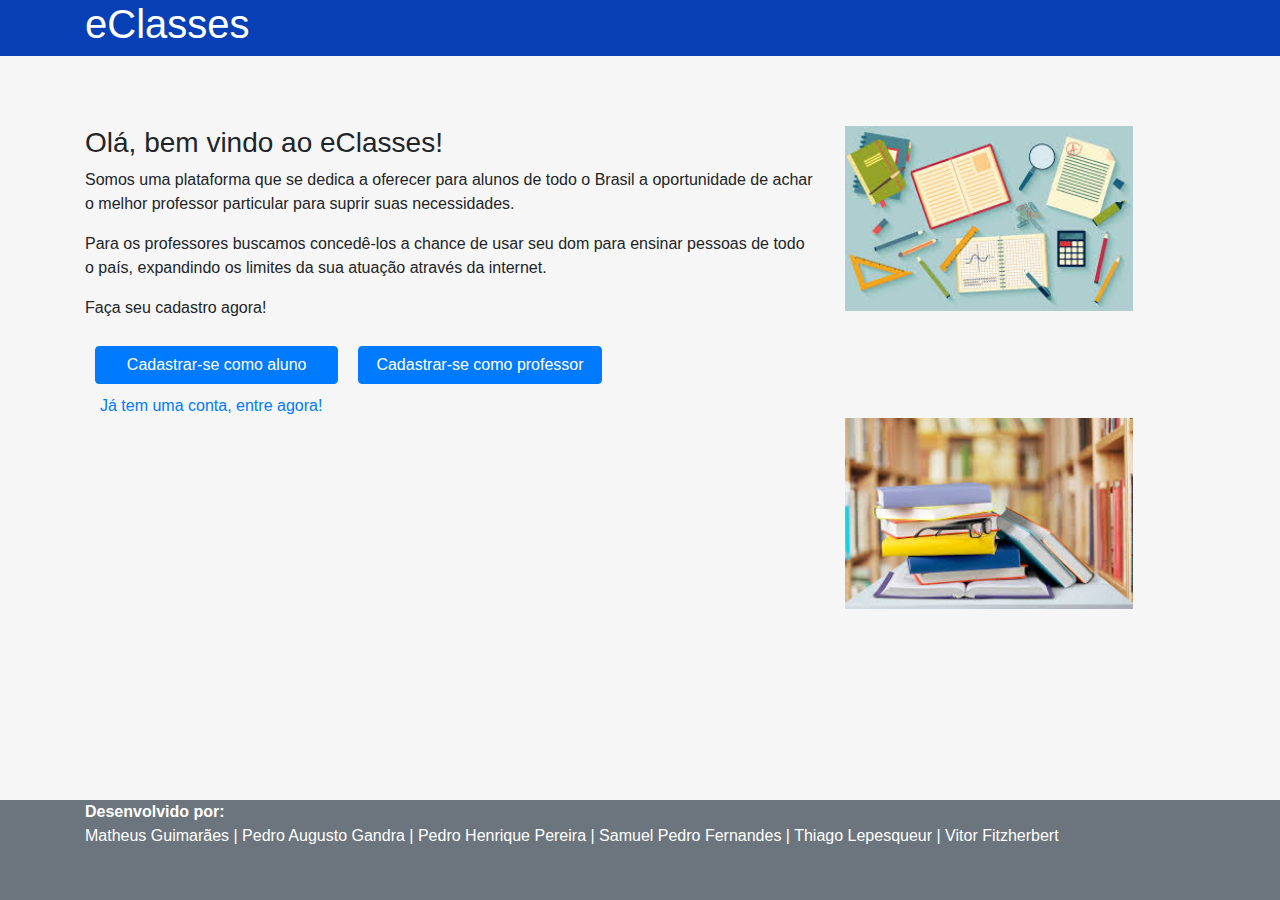
==== server/app/web/index.html @ 52aa15de "Commit final antes da apresentação" ====
<!doctype html>
<html lang="en">

<head>
    <meta charset="utf-8">
    <meta name="viewport" content="width=device-width, initial-scale=1, shrink-to-fit=no">

    <link rel="stylesheet" href="lib/bootstrap/css/bootstrap.min.css">
    <link rel="stylesheet" href="css/custom.css">
    <link rel="stylesheet" href="css/menu.css">
    <title>eClasses</title>
</head>

<body>
    <header class="bg-primary">
        <div class="container">
            <div class="row">
                <div class="col-11">
                    <h2>eClasses</h2>
                </div>
            </div>
        </div>
    </header>

    <main>
        <div class="container">
            <div class="row">
                <div class="col-12 col-md-8">
                    <h3>Olá, bem vindo ao eClasses!</h3>
                    <p>Somos uma plataforma que se dedica a oferecer para alunos de todo o Brasil a oportunidade de achar o melhor professor particular para suprir suas necessidades.</p>
                    <P>Para os professores buscamos concedê-los a chance de usar seu dom para ensinar pessoas de todo o país, expandindo os limites da sua atuação através da internet.</p>
                    <p>Faça seu cadastro agora!</p>

                    <div class="container">
                        <div class="row">
                            <a class="btn btn-primary col-12 col-sm-4" href="cadastro-aluno.html">Cadastrar-se como aluno</a>
                            <a class="btn btn-primary col-12 col-sm-4" href="cadastro-prof.html">Cadastrar-se como professor</a>
                        </div>
                        <div class="row">
                            <a class=" col-12 col-sm-6" href="login.html">Já tem uma conta, entre agora!</a>
                        </div>
                    </div>

                </div>

                <div class="col-12 col-md-4">
                    <!-- https://www.how-to-study.com/learning-style-assessment/ -->
                    <img src="img/pag-inicial.jpg" class="img-inicio">
                </div>
            </div>

            <div class="row">
                <div class="col-12 col-md-4 offset-md-8">
                    <!-- https://www.unitec.ac.nz/about-us/where-is-the-best-study-location -->
                    <img src="img/pag-inicial-2.jpg" class="img-inicio">
                </div>
            </div>
        </div>
    </main>

    <footer class="bg-secondary fixed-bottom">
        <div class="container">
            <div class="row">
                <div class="col">
                    <b>Desenvolvido por:</b>
                    <p>Matheus Guimarães | Pedro Augusto Gandra | Pedro Henrique Pereira | Samuel Pedro Fernandes |
                        Thiago Lepesqueur | Vitor Fitzherbert</p>
                </div>
            </div>
        </div>
    </footer>

    <script src="lib/jquery/jquery-3.5.1.min.js"></script>
    <script src="lib/bootstrap/js/bootstrap.bundle.min.js"></script>

    <script src="js/script.js"></script>

</body>

</html>
---- server/app/web/css/custom.css ----
main {
    margin: 70px 0px;
}

#altered-main {
    margin: 30px 0px;
}

.img-inicio {
    width: 18em;
}

.btn {
    margin: 10px;
}

footer {
    min-height: 100px;
}

#btn-voltar {
    height: 30px;
}

.form-login {
    margin-top: 35px;
}

.card {
    padding: 0px;
}

.bloco1 {
    background-color: aquamarine;
}

.bloco2 {
    background-color: rgb(32, 141, 214);
}

#perfil {
    height: 180px;
}

.preco {
    font-size: 150%;
}

.estrela{
    height: 40px;
}

.bloco1, .bloco2{
    justify-content: center;
    text-align: center;
}
---- server/app/web/css/menu.css ----
.menu {
  height: 88%;
  font-size: 2em;
}

h2 {
  font-size: 2.5em;
}

.black {
  color: white;
  text-shadow: 3px 3px black;
}

body {
  background-color: rgb(246, 246, 246);
}

#msgProf {
  color: black;
}

.none {
  display: none;
}
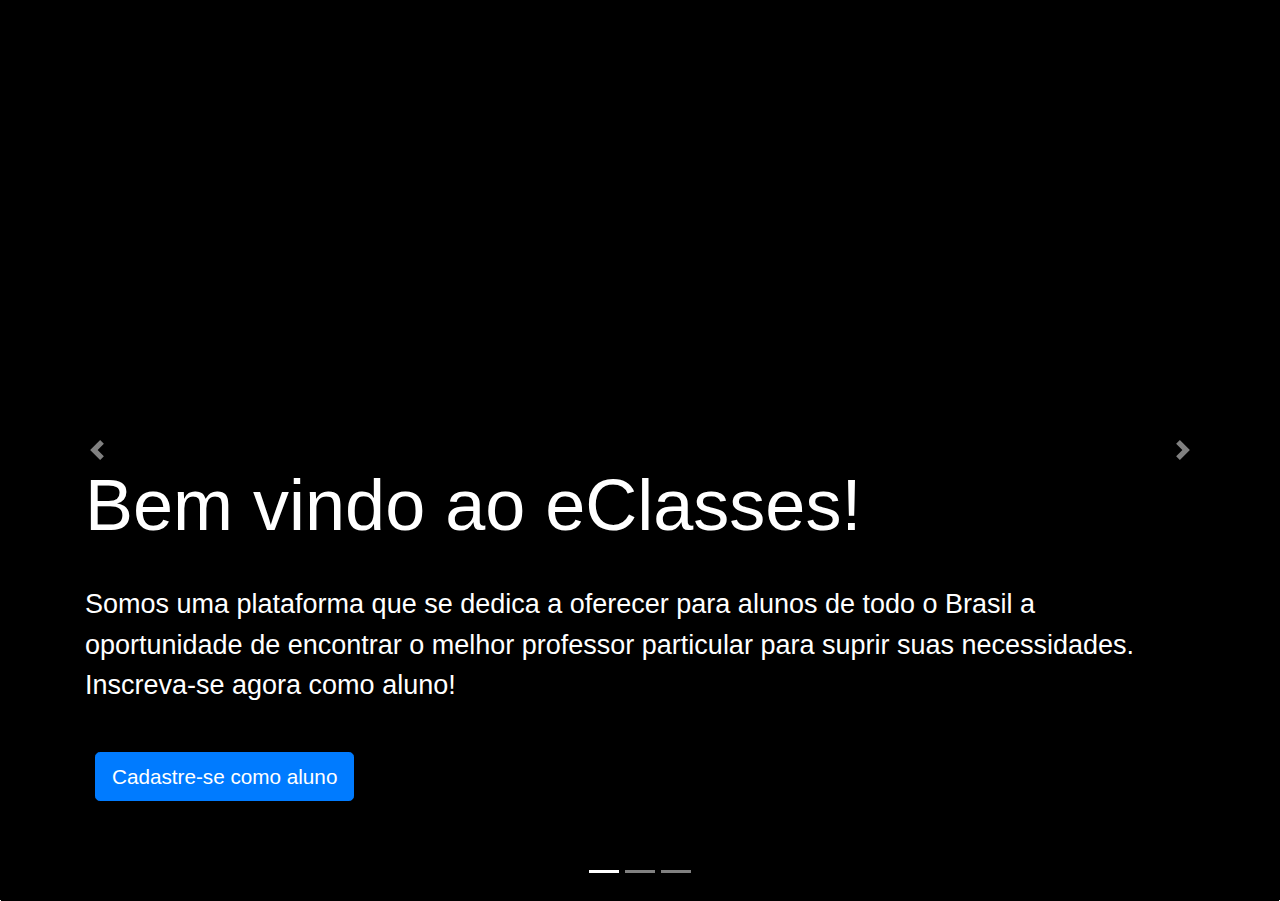
==== commit aefe5aae: "Finalizando pagina inicial (contagem de usuarios)" ====
--- a/server/app/web/index.html
+++ b/server/app/web/index.html
@@ -12,7 +12,7 @@
 </head>
 
 <body>
-    <header class="bg-primary">
+    <!-- <header class="bg-primary">
         <div class="container">
             <div class="row">
                 <div class="col-11">
@@ -20,61 +20,107 @@
                 </div>
             </div>
         </div>
-    </header>
+    </header> -->
 
-    <main>
-        <div class="container">
-            <div class="row">
-                <div class="col-12 col-md-8">
-                    <h3>Olá, bem vindo ao eClasses!</h3>
-                    <p>Somos uma plataforma que se dedica a oferecer para alunos de todo o Brasil a oportunidade de achar o melhor professor particular para suprir suas necessidades.</p>
-                    <P>Para os professores buscamos concedê-los a chance de usar seu dom para ensinar pessoas de todo o país, expandindo os limites da sua atuação através da internet.</p>
-                    <p>Faça seu cadastro agora!</p>
+    <main id="index-main">
+        <!-- Carousel -->
+        <div id="carousel-inicio" class="carousel slide" data-ride="carousel">
+            <ol class="carousel-indicators">
+                <li data-target="#carousel-inicio" data-slide-to="0" class="active"></li>
+                <li data-target="#carousel-inicio" data-slide-to="1"></li>
+                <li data-target="#carousel-inicio" data-slide-to="2"></li>
+            </ol>
 
-                    <div class="container">
-                        <div class="row">
-                            <a class="btn btn-primary col-12 col-sm-4" href="cadastro-aluno.html">Cadastrar-se como aluno</a>
-                            <a class="btn btn-primary col-12 col-sm-4" href="cadastro-prof.html">Cadastrar-se como professor</a>
-                        </div>
-                        <div class="row">
-                            <a class=" col-12 col-sm-6" href="login.html">Já tem uma conta, entre agora!</a>
-                        </div>
+            <div class="carousel-inner">
+                <div class="carousel-item active">
+                    <div class="overlay-image" style="background-image: url(./img/pag-inicial-01.jpg);"></div>
+                    <div class="container container-carousel">
+                        <h1 class="slideh1">Bem vindo ao eClasses!</h1>
+                        <p class="slidep">Somos uma plataforma que se dedica a oferecer para alunos de todo o Brasil a oportunidade de
+                            encontrar o melhor professor particular para suprir suas necessidades. Inscreva-se agora como
+                            aluno!</p>
+						<p class="slidep" id="numAlunos"></p>
+                        <a href="cadastro-aluno.html" class="btn btn-lg btn-primary slidea">Cadastre-se como aluno</a>
                     </div>
-
                 </div>
 
-                <div class="col-12 col-md-4">
-                    <!-- https://www.how-to-study.com/learning-style-assessment/ -->
-                    <img src="img/pag-inicial.jpg" class="img-inicio">
+                <div class="carousel-item">
+                    <div class="overlay-image" style="background-image: url(./img/pag-inicial-02.jpg);"></div>
+                    <div class="container container-carousel">
+                        <h1 class="slideh1">Bem vindo ao eClasses!</h1>
+                        <p class="slidep">Conheça nossa experiência para professores! Se você é um professor que busca usar seus conhecimentos
+                            para ensinar alunos de todo o país através da internet, inscreva-se agora mesmo clicando no
+                            botão abaixo.</p>
+						<p class="slidep" id="numProfs"></p>
+                        <a href="cadastro-prof.html" class="btn btn-lg btn-primary slidea">Cadastre-se como professor</a>
+                    </div>
+                </div>
+
+                <div class="carousel-item">
+                    <div class="overlay-image" style="background-image: url(./img/pag-inicial-03.jpg);"></div>
+                    <div class="container container-carousel">
+                        <h1 class="slideh1">Bem vindo ao eClasses!</h1>
+                        <p class="slidep2">Já tem uma conta?</p>
+                        <a href="login.html" class="btn btn-lg btn-primary slidea">Login</a>
+                    </div>
                 </div>
             </div>
 
-            <div class="row">
-                <div class="col-12 col-md-4 offset-md-8">
-                    <!-- https://www.unitec.ac.nz/about-us/where-is-the-best-study-location -->
-                    <img src="img/pag-inicial-2.jpg" class="img-inicio">
-                </div>
-            </div>
+            <a href="#carousel-inicio" class="carousel-control-prev" role="button" data-slide="prev">
+                <span class="sr-only">Previous</span>
+                <span class="carousel-control-prev-icon" aria-hidden=true></span>
+            </a>
+            <a href="#carousel-inicio" class="carousel-control-next" role="button" data-slide="next">
+                <span class="sr-only">Next</span>
+                <span class="carousel-control-next-icon" aria-hidden=true></span>
+            </a>
         </div>
+
+        <!-- <div class="container">
+            <p>Lorem ipsum dolor sit amet, consectetur adipiscing elit. Donec sit amet scelerisque lectus. Cras risus
+                augue, lobortis viverra pretium vitae, placerat ac metus. Vivamus bibendum orci ante, non pharetra nunc
+                tincidunt non. Aenean hendrerit, leo eu congue malesuada, metus lacus tristique turpis, ac rhoncus
+                tortor metus at ex. Nunc vel mauris quis dui vestibulum varius. Maecenas turpis tortor, ultrices in
+                molestie sed, volutpat sit amet massa. Sed non sapien iaculis, faucibus neque vitae, aliquam sapien.
+                Interdum et malesuada fames ac ante ipsum primis in faucibus. Suspendisse rutrum nisi sit amet dui
+                molestie, a volutpat ipsum iaculis. Cras sed efficitur velit, pulvinar scelerisque ex. Fusce id risus
+                massa. Vestibulum mi ligula, convallis id nisi eu, ultricies sodales est. In tincidunt tortor ac cursus
+                hendrerit. Praesent sodales quam non luctus rhoncus. Morbi iaculis dignissim odio, a eleifend lorem
+                vulputate eget.</p>
+
+            <p>Donec dignissim pellentesque elit molestie aliquam. Aenean at scelerisque tortor. Nunc eu blandit sapien,
+                sit amet porta nunc. Donec tempus luctus massa, sed venenatis sem tincidunt euismod. Vivamus in velit
+                sit amet tortor feugiat vehicula. Aenean in quam sit amet velit molestie ultrices et non sem. Nulla
+                facilisi. Pellentesque habitant morbi tristique senectus et netus et malesuada fames ac turpis egestas.
+                Etiam tortor lacus, accumsan sit amet tortor et, consequat tempor ante. Cras consectetur rutrum nisl
+                quis efficitur. Quisque pellentesque diam et iaculis convallis. Quisque auctor posuere elit vitae
+                condimentum. Proin sed enim finibus, sagittis sapien ut, varius felis.</p>
+        </div> -->
     </main>
 
-    <footer class="bg-secondary fixed-bottom">
+    <!-- <footer class="bg-secondary">
         <div class="container">
             <div class="row">
-                <div class="col">
+                <div class="col fot">
                     <b>Desenvolvido por:</b>
                     <p>Matheus Guimarães | Pedro Augusto Gandra | Pedro Henrique Pereira | Samuel Pedro Fernandes |
                         Thiago Lepesqueur | Vitor Fitzherbert</p>
                 </div>
             </div>
         </div>
-    </footer>
+    </footer> -->
 
     <script src="lib/jquery/jquery-3.5.1.min.js"></script>
     <script src="lib/bootstrap/js/bootstrap.bundle.min.js"></script>
+	<script src="js/contagemUsuarios.js"></script>
 
-    <script src="js/script.js"></script>
-
+    <script>
+        $(document).ready(function () {
+            $("#carousel-inicio").carousel({
+                interval: 7500
+            });
+        });
+    </script>
 </body>
 
-</html>
+</html>--- a/server/app/web/css/custom.css
+++ b/server/app/web/css/custom.css
@@ -6,6 +6,11 @@
     margin: 30px 0px;
 }
 
+#index-main {
+    //margin-top: 0;
+	margin: 0;
+}
+
 .img-inicio {
     width: 18em;
 }
@@ -15,7 +20,7 @@
 }
 
 footer {
-    min-height: 100px;
+    min-height: 80px;
 }
 
 #btn-voltar {
@@ -54,3 +59,189 @@
     justify-content: center;
     text-align: center;
 }
+
+.fot {
+  margin-top: 10px;
+}
+
+
+.photo-container:hover, .photo-text-container:hover, .photo-text:hover{
+    cursor: pointer;
+}
+
+.photo-container:hover .photo-text-container{
+    opacity: 0.4;
+}
+
+.photo-container:hover .photo-text{
+    opacity: 1;
+}
+
+.photo-container{
+    position: relative;
+    width: 164px;
+    height: 164px;
+    border-radius: 50%;
+    display: flex;
+    justify-content: center;
+    overflow: hidden;
+}
+
+#pg {
+    position: absolute;
+    width: 100%;
+}
+
+.photo-text-container{
+    opacity: 0;
+    z-index: 2;
+    position: absolute;
+    width: 100%;
+    height: 100%;
+    background: #000;
+    transition: 0.3s ease;
+}
+
+.photo-text{
+    opacity: 0;
+    z-index: 3;
+    position: absolute;
+    width: 100%;
+    height: 30%;
+    bottom: 0%;
+    display: flex;
+    justify-content: center;
+    align-items: flex-start;
+    background: #007bff;
+    color: #fff;
+    transition: 0.3s ease;
+}
+
+.photo-text > p{
+    padding: 5px;
+    margin: 0;
+}
+
+.photo-upload-container{
+    width: 100%;
+    display: flex;
+    flex-direction: column;
+    justify-content: center;
+    align-items: center;
+}
+
+.photo-upload-field{
+    border-radius: 50%;
+    width: 164px;
+    height: 164px;
+    border: 2px dashed #007bff;
+    display: flex;
+    justify-content: center;
+    overflow: hidden;
+    color: #6c757d;
+    position: relative;
+}
+
+.photo-upload-field > img{
+    position: absolute;
+    width: 100%;
+    z-index: 2;
+}
+
+.photo-upload-field > p{
+    z-index: 1;
+    position: absolute;
+    align-self: center;
+    text-align: center;
+    padding: 10px;
+    margin: 0;
+    max-width: 100%;
+}
+
+.not-hoverable:hover{
+    cursor: default;
+}
+
+.trans {
+    opacity: 0;
+}
+
+.torrada {
+    transition: opacity 152ms linear;
+    border-radius: 6px;
+    padding: 6px 10px;
+    background-color: #efefef;
+    border: 1px solid #9f9f9f;
+    margin: 0;
+}
+
+.sucesso {
+    color: #007f00;
+}
+
+.erro2 {
+    color: #9b0000;
+}
+
+.erro>:not(#main),
+.erro #div {
+    display: none;
+}
+
+.carousel-item {
+	height: 100vh;
+    background-color: #000;
+    color: white;
+    position: relative;
+}
+
+.container-carousel {
+    position: absolute;
+    bottom: 0;
+    left: 0;
+    right: 0;
+    padding-bottom: 10vh;
+}
+
+.carousel-control-prev{
+    z-index:0;
+}
+
+.overlay-image {
+    position: absolute;
+    bottom: 0;
+    left: 0;
+    right: 0;
+    top: 0;
+    background-position: center;
+    background-size: cover;
+    opacity: 0.5;
+}
+
+#carousel-inicio {
+    width: 100%;
+	height: 100vh;
+    border-style: solid;
+    border-width: 1px;;
+    border-color: black;
+}
+
+.slidep {
+	font-size: 3vh;
+	margin-bottom: 4vh;
+	margin-top: 4vh;
+}
+
+.slidep2 {
+	font-size: 3vh;
+}
+
+.slideh1 {
+	font-size: 8vh;
+}
+
+.slidea {
+    position: relative;
+    z-index:1;
+	font-size: 2.3vh;
+}
